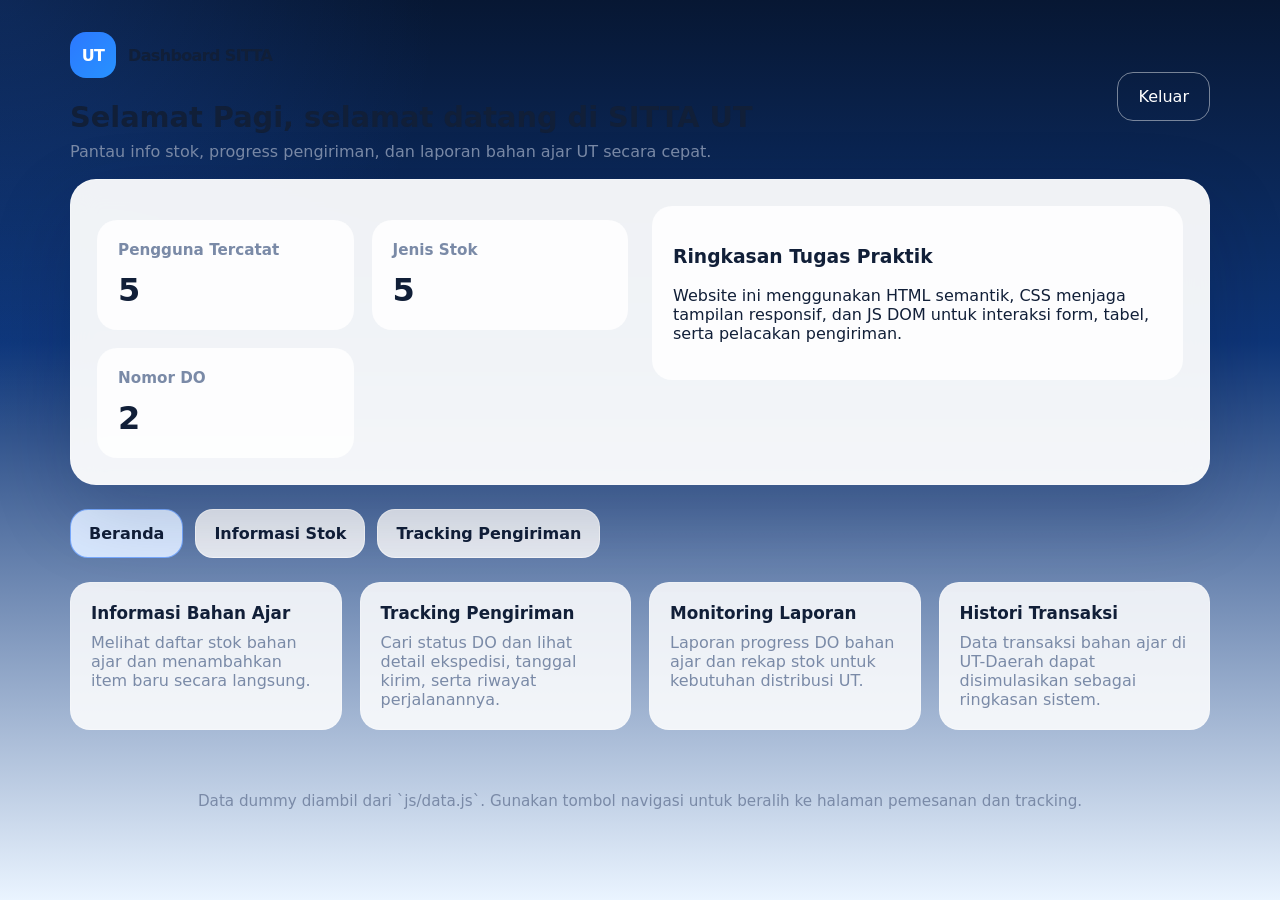
==== dashboard.html @ 5e6911fc "Initial commit: SITTA UT website with login, dashboard, tracking, and stock management" ====
<!doctype html>
<html lang="id">
  <head>
    <meta charset="UTF-8" />
    <meta name="viewport" content="width=device-width, initial-scale=1.0" />
    <title>Dashboard SITTA UT</title>
    <link rel="stylesheet" href="css/styles.css" />
  </head>
  <body data-page="dashboard">
    <div class="container">
      <header class="header-row">
        <div>
          <div class="site-brand">
            <span class="brand-mark">UT</span>
            <span>Dashboard SITTA</span>
          </div>
          <h1 class="page-title" id="greeting">Selamat datang</h1>
          <p class="subtitle">
            Pantau info stok, progress pengiriman, dan laporan bahan ajar UT
            secara cepat.
          </p>
        </div>
        <div
          class="btn-group"
          style="display: flex; gap: 12px; flex-wrap: wrap; align-items: center"
        >
          <a href="login.html" class="btn btn-tertiary">Keluar</a>
        </div>
      </header>

      <div class="page-card" style="margin-top: 18px; padding: 26px">
        <div class="grid-2" style="align-items: flex-start; gap: 24px">
          <div>
            <p
              id="profile-summary"
              style="margin: 0 0 14px; font-size: 1rem; color: var(--muted)"
            ></p>
            <div class="card-grid">
              <div class="card" id="dashboard-count-users">
                <strong>Pengguna Tercatat</strong>
                <div class="value">0</div>
              </div>
              <div class="card" id="dashboard-count-stock">
                <strong>Jenis Stok</strong>
                <div class="value">0</div>
              </div>
              <div class="card" id="dashboard-count-deliveries">
                <strong>Nomor DO</strong>
                <div class="value">0</div>
              </div>
            </div>
          </div>
          <div class="info-card">
            <h3>Ringkasan Tugas Praktik</h3>
            <p>
              Website ini menggunakan HTML semantik, CSS menjaga tampilan
              responsif, dan JS DOM untuk interaksi form, tabel, serta pelacakan
              pengiriman.
            </p>
          </div>
        </div>
      </div>

      <section style="margin-top: 24px">
        <div class="main-nav">
          <a href="dashboard.html" class="active">Beranda</a>
          <a href="stok.html">Informasi Stok</a>
          <a href="tracking.html">Tracking Pengiriman</a>
        </div>
        <div class="menu-grid">
          <a href="stok.html" class="menu-card">
            <h3>Informasi Bahan Ajar</h3>
            <p>
              Melihat daftar stok bahan ajar dan menambahkan item baru secara
              langsung.
            </p>
          </a>
          <a href="tracking.html" class="menu-card">
            <h3>Tracking Pengiriman</h3>
            <p>
              Cari status DO dan lihat detail ekspedisi, tanggal kirim, serta
              riwayat perjalanannya.
            </p>
          </a>
          <div class="menu-card">
            <h3>Monitoring Laporan</h3>
            <p>
              Laporan progress DO bahan ajar dan rekap stok untuk kebutuhan
              distribusi UT.
            </p>
          </div>
          <div class="menu-card">
            <h3>Histori Transaksi</h3>
            <p>
              Data transaksi bahan ajar di UT-Daerah dapat disimulasikan sebagai
              ringkasan sistem.
            </p>
          </div>
        </div>
      </section>
    </div>

    <footer>
      Data dummy diambil dari `js/data.js`. Gunakan tombol navigasi untuk
      beralih ke halaman pemesanan dan tracking.
    </footer>

    <script src="js/data.js"></script>
    <script src="js/app.js"></script>
  </body>
</html>
---- css/styles.css ----
:root {
  --bg: #071733;
  --bg-soft: #0d3671;
  --surface: rgba(255, 255, 255, 0.94);
  --surface-strong: rgba(255, 255, 255, 0.86);
  --surface-alt: rgba(12, 56, 112, 0.14);
  --primary: #2c78ff;
  --primary-soft: #d9e9ff;
  --secondary: #32d5c7;
  --accent: #ff8a42;
  --text: #111f38;
  --text-soft: #5f738e;
  --muted: #7a8aa7;
  --danger: #e54448;
  --success: #2f8f64;
  --border: rgba(255, 255, 255, 0.24);
  --shadow: 0 30px 80px rgba(2, 17, 57, 0.18);
}

* {
  box-sizing: border-box;
}

html {
  font-family:
    "Inter",
    system-ui,
    -apple-system,
    BlinkMacSystemFont,
    "Segoe UI",
    sans-serif;
  background:
    radial-gradient(
      circle at top left,
      rgba(44, 120, 255, 0.18),
      transparent 28%
    ),
    linear-gradient(180deg, #071733 0%, #0e3577 38%, #eaf4ff 100%);
  color: var(--text);
}

body {
  margin: 0;
  min-height: 100vh;
  -webkit-font-smoothing: antialiased;
  background-attachment: fixed;
}

a {
  color: inherit;
  text-decoration: none;
}

button,
input,
select,
textarea {
  font: inherit;
}

.container {
  width: min(1140px, calc(100% - 30px));
  margin: 0 auto;
  padding: 32px 0 42px;
}

.auth-layout {
  min-height: calc(100vh - 48px);
  display: grid;
  place-items: center;
  padding: 40px 0;
}

.auth-card {
  width: min(520px, 100%);
  display: grid;
  gap: 22px;
}

.auth-info {
  background: var(--surface-strong);
  border: 1px solid rgba(14, 90, 168, 0.12);
}

.auth-info strong {
  display: block;
  margin-bottom: 10px;
  color: var(--text);
}

.auth-info p {
  margin: 0;
  color: var(--muted);
  line-height: 1.6;
}

.auth-links {
  display: flex;
  justify-content: space-between;
  gap: 14px;
  margin-top: 18px;
}

.auth-links a {
  color: var(--primary);
  font-weight: 600;
}

.page-card,
.panel {
  background: var(--surface);
  border: 1px solid var(--border);
  border-radius: 26px;
  box-shadow: var(--shadow);
  backdrop-filter: blur(14px);
}

.hero,
.panel {
  padding: 32px;
}

.site-brand {
  display: inline-flex;
  align-items: center;
  gap: 12px;
  margin-bottom: 24px;
}

.site-brand span {
  display: block;
  font-weight: 700;
  letter-spacing: -0.04em;
}

.site-brand .brand-mark {
  width: 46px;
  height: 46px;
  display: grid;
  place-items: center;
  border-radius: 16px;
  background: linear-gradient(135deg, var(--primary), #2792ff);
  color: white;
  font-weight: 700;
}

.header-row {
  display: flex;
  justify-content: space-between;
  align-items: center;
  gap: 16px;
  flex-wrap: wrap;
}

.page-title {
  margin: 0;
  font-size: clamp(1.8rem, 2vw, 2.4rem);
  line-height: 1.05;
}

.subtitle {
  margin: 10px 0 0;
  color: var(--muted);
  max-width: 680px;
}

.card-grid {
  display: grid;
  gap: 18px;
  grid-template-columns: repeat(auto-fit, minmax(220px, 1fr));
}

.menu-grid {
  display: grid;
  gap: 18px;
  grid-template-columns: repeat(auto-fit, minmax(180px, 1fr));
}

.card,
.menu-card,
.status-card,
.info-card {
  background: var(--surface-strong);
  border-radius: 20px;
  padding: 20px;
  border: 1px solid transparent;
}

.card strong,
.status-card strong {
  display: block;
  margin-bottom: 12px;
  font-size: 0.95rem;
  color: var(--muted);
}

.card .value,
.status-card .value,
.info-card .value {
  font-size: 2rem;
  font-weight: 700;
  color: var(--text);
}

.menu-card {
  border: 1px solid var(--border);
  transition:
    transform 0.2s ease,
    border-color 0.2s ease;
}

.menu-card:hover {
  transform: translateY(-2px);
  border-color: rgba(14, 90, 168, 0.18);
}

.menu-card h3 {
  margin: 0 0 10px;
  font-size: 1.05rem;
}

.menu-card p {
  margin: 0;
  color: var(--muted);
}

.btn,
.btn-link {
  display: inline-flex;
  align-items: center;
  justify-content: center;
  gap: 10px;
  border: none;
  border-radius: 16px;
  padding: 14px 20px;
  cursor: pointer;
  transition:
    transform 0.2s ease,
    box-shadow 0.2s ease,
    background-color 0.2s ease;
}

.btn:hover,
.btn-link:hover {
  transform: translateY(-1px);
  box-shadow: 0 18px 32px rgba(44, 120, 255, 0.18);
}

.btn-primary {
  background: linear-gradient(135deg, var(--primary), #4a9bff);
  color: white;
  box-shadow: 0 14px 28px rgba(44, 120, 255, 0.24);
}

.btn-secondary {
  background: rgba(255, 255, 255, 0.86);
  color: var(--text);
  border: 1px solid rgba(255, 255, 255, 0.75);
}

.btn-tertiary {
  background: transparent;
  color: white;
  border: 1px solid rgba(255, 255, 255, 0.45);
}

.btn-danger {
  background: var(--danger);
  color: white;
}

.main-nav {
  display: flex;
  flex-wrap: wrap;
  gap: 12px;
  margin-bottom: 24px;
}

.main-nav a {
  padding: 14px 18px;
  background: rgba(255, 255, 255, 0.85);
  border: 1px solid rgba(255, 255, 255, 0.7);
  border-radius: 18px;
  color: var(--text);
  font-weight: 600;
}

.main-nav a.active,
.main-nav a:hover {
  background: var(--primary-soft);
  border-color: rgba(44, 120, 255, 0.55);
}

.form-grid {
  display: grid;
  gap: 18px;
}

.input-group {
  display: grid;
  gap: 8px;
}

label {
  font-weight: 600;
}

input,
select,
textarea {
  width: 100%;
  border: 1px solid var(--border);
  border-radius: 14px;
  padding: 14px 16px;
  background: white;
  color: var(--text);
}

input:focus,
select:focus,
textarea:focus {
  outline: none;
  border-color: var(--primary);
  box-shadow: 0 0 0 3px rgba(14, 90, 168, 0.12);
}

.grid-2 {
  display: grid;
  gap: 16px;
  grid-template-columns: 1fr 1fr;
}

.list-box {
  display: grid;
  gap: 12px;
}

.list-item {
  background: var(--surface-strong);
  border-radius: 16px;
  padding: 18px;
  border: 1px solid var(--border);
}

.list-item span {
  display: block;
  color: var(--muted);
}

.table-wrapper {
  overflow-x: auto;
}

table {
  width: 100%;
  border-collapse: separate;
  border-spacing: 0 10px;
  min-width: 720px;
}

thead {
  background: transparent;
}

th,
td {
  text-align: left;
  padding: 16px 18px;
  border-bottom: none;
}

th {
  font-weight: 700;
  color: var(--text-soft);
}

tbody tr {
  background: rgba(255, 255, 255, 0.95);
  border: 1px solid rgba(255, 255, 255, 0.7);
  border-radius: 18px;
}

tbody tr:hover {
  background: rgba(255, 255, 255, 1);
}

tbody tr td:first-child {
  border-top-left-radius: 18px;
  border-bottom-left-radius: 18px;
}

tbody tr td:last-child {
  border-top-right-radius: 18px;
  border-bottom-right-radius: 18px;
}

.cover-thumb {
  width: 56px;
  height: 56px;
  border-radius: 14px;
  object-fit: cover;
}

.status-pill {
  display: inline-flex;
  align-items: center;
  gap: 8px;
  padding: 8px 12px;
  border-radius: 999px;
  font-size: 0.9rem;
  font-weight: 700;
}

.status-pill.waiting {
  background: #fff4d6;
  color: #9f6c00;
}

.status-pill.in-progress {
  background: #d9f0ff;
  color: #0e5aa8;
}

.status-pill.complete {
  background: #e9f9ef;
  color: #1c7550;
}

.progress-bar {
  width: 100%;
  height: 14px;
  border-radius: 999px;
  background: var(--border);
  overflow: hidden;
}

.progress-fill {
  height: 100%;
  border-radius: 999px;
  background: linear-gradient(90deg, #0e5aa8, #3f86ff);
}

.alert {
  background: #fff2f2;
  border: 1px solid #f3c2c2;
  color: #7a2f2f;
  border-radius: 16px;
  padding: 14px 18px;
}

footer {
  color: var(--muted);
  font-size: 0.95rem;
  text-align: center;
  margin-top: 20px;
}

.hero-illustration {
  width: 100%;
  max-width: 420px;
  border-radius: 24px;
  object-fit: cover;
  display: block;
}

.modal-backdrop {
  position: fixed;
  inset: 0;
  background: rgba(18, 34, 56, 0.42);
  display: none;
  align-items: center;
  justify-content: center;
  padding: 20px;
  z-index: 50;
}

.modal-backdrop.open {
  display: flex;
}

.modal {
  width: min(560px, 100%);
  background: white;
  border-radius: 24px;
  padding: 28px;
  position: relative;
}

.modal h3 {
  margin-top: 0;
}

.modal-close {
  position: absolute;
  top: 18px;
  right: 18px;
  border: none;
  background: transparent;
  font-size: 1.2rem;
  cursor: pointer;
}

@media (max-width: 860px) {
  .grid-2 {
    grid-template-columns: 1fr;
  }

  .header-row,
  .main-nav {
    flex-direction: column;
    align-items: stretch;
  }
}

@media (max-width: 620px) {
  .hero,
  .panel {
    padding: 20px;
  }

  .container {
    padding: 16px 0 32px;
  }

  .btn,
  .btn-link {
    width: 100%;
  }

  .page-title {
    font-size: 1.9rem;
  }
}
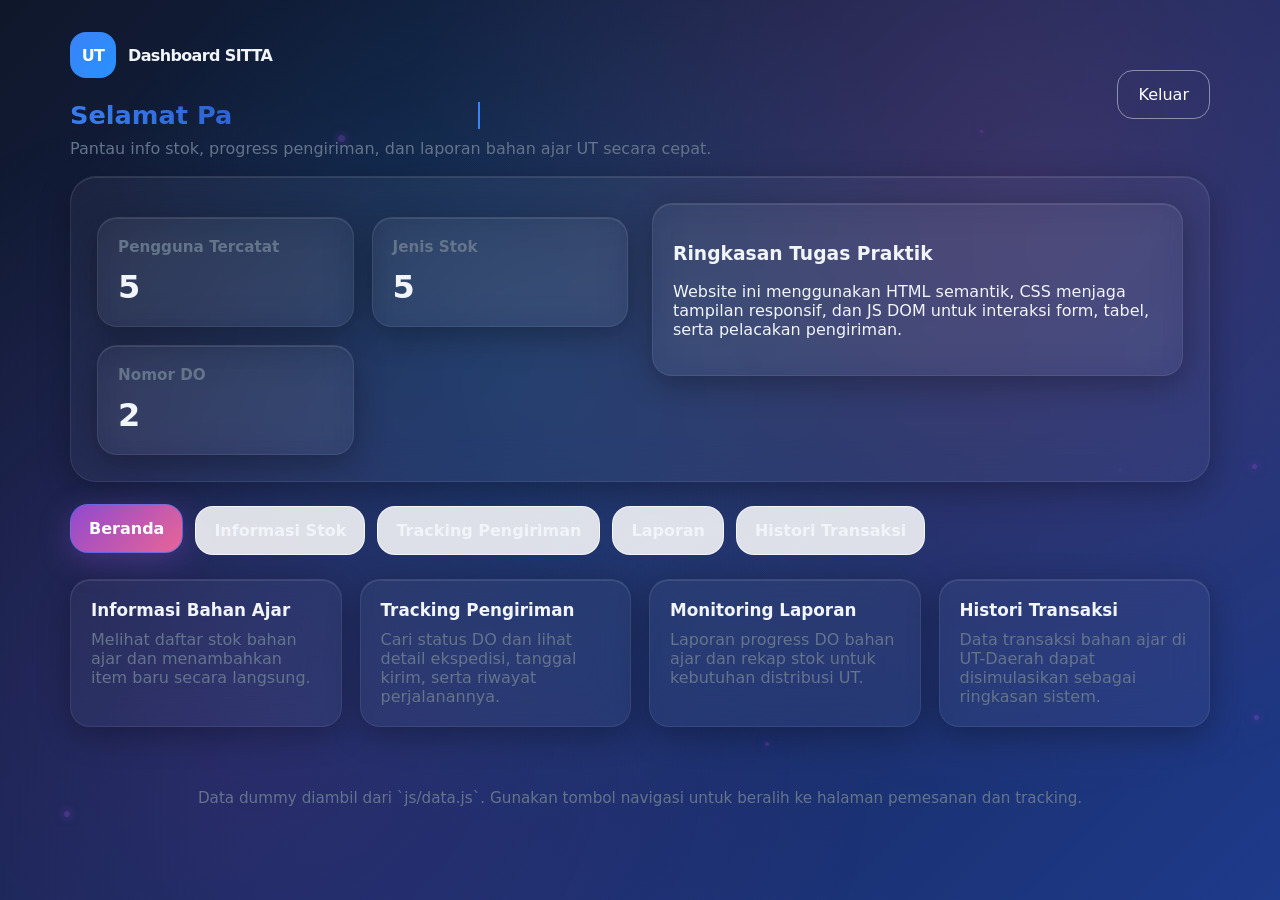
==== commit b1f282ae: "update" ====
--- a/dashboard.html
+++ b/dashboard.html
@@ -1,55 +1,83 @@
 <!doctype html>
 <html lang="id">
   <head>
+    <!-- Metadata halaman dashboard -->
     <meta charset="UTF-8" />
     <meta name="viewport" content="width=device-width, initial-scale=1.0" />
     <title>Dashboard SITTA UT</title>
+    <!-- Link ke stylesheet utama -->
     <link rel="stylesheet" href="css/styles.css" />
   </head>
   <body data-page="dashboard">
+    <!-- Floating Particles Background -->
+    <div class="particles">
+      <div class="particle"></div>
+      <div class="particle"></div>
+      <div class="particle"></div>
+      <div class="particle"></div>
+      <div class="particle"></div>
+      <div class="particle"></div>
+      <div class="particle"></div>
+      <div class="particle"></div>
+    </div>
+    <!-- Kontainer utama halaman -->
     <div class="container">
+      <!-- Header dengan branding dan tombol logout -->
       <header class="header-row">
         <div>
+          <!-- Branding situs -->
           <div class="site-brand">
             <span class="brand-mark">UT</span>
             <span>Dashboard SITTA</span>
           </div>
-          <h1 class="page-title" id="greeting">Selamat datang</h1>
+          <!-- Judul halaman dengan greeting dinamis -->
+          <h1 class="page-title typing" id="greeting">Selamat datang</h1>
+          <!-- Subjudul deskripsi halaman -->
           <p class="subtitle">
             Pantau info stok, progress pengiriman, dan laporan bahan ajar UT
             secara cepat.
           </p>
         </div>
+        <!-- Grup tombol aksi -->
         <div
           class="btn-group"
           style="display: flex; gap: 12px; flex-wrap: wrap; align-items: center"
         >
+          <!-- Tombol logout -->
           <a href="login.html" class="btn btn-tertiary">Keluar</a>
         </div>
       </header>
 
+      <!-- Kartu halaman utama dengan statistik -->
       <div class="page-card" style="margin-top: 18px; padding: 26px">
+        <!-- Grid 2 kolom untuk statistik dan info -->
         <div class="grid-2" style="align-items: flex-start; gap: 24px">
           <div>
+            <!-- Ringkasan profil pengguna -->
             <p
               id="profile-summary"
               style="margin: 0 0 14px; font-size: 1rem; color: var(--muted)"
             ></p>
+            <!-- Grid kartu statistik -->
             <div class="card-grid">
+              <!-- Kartu jumlah pengguna -->
               <div class="card" id="dashboard-count-users">
                 <strong>Pengguna Tercatat</strong>
                 <div class="value">0</div>
               </div>
+              <!-- Kartu jenis stok -->
               <div class="card" id="dashboard-count-stock">
                 <strong>Jenis Stok</strong>
                 <div class="value">0</div>
               </div>
+              <!-- Kartu nomor DO -->
               <div class="card" id="dashboard-count-deliveries">
                 <strong>Nomor DO</strong>
                 <div class="value">0</div>
               </div>
             </div>
           </div>
+          <!-- Kartu informasi tugas praktik -->
           <div class="info-card">
             <h3>Ringkasan Tugas Praktik</h3>
             <p>
@@ -61,50 +89,61 @@
         </div>
       </div>
 
+      <!-- Section navigasi dan menu -->
       <section style="margin-top: 24px">
+        <!-- Navigasi utama -->
         <div class="main-nav">
           <a href="dashboard.html" class="active">Beranda</a>
           <a href="stok.html">Informasi Stok</a>
           <a href="tracking.html">Tracking Pengiriman</a>
+          <a href="laporan.html">Laporan</a>
+          <a href="histori.html">Histori Transaksi</a>
         </div>
-        <div class="menu-grid">
-          <a href="stok.html" class="menu-card">
+        <!-- Grid menu kartu -->
+        <div class="menu-grid parallax">
+          <!-- Kartu menu informasi stok -->
+          <a href="stok.html" class="menu-card parallax-element">
             <h3>Informasi Bahan Ajar</h3>
             <p>
               Melihat daftar stok bahan ajar dan menambahkan item baru secara
               langsung.
             </p>
           </a>
-          <a href="tracking.html" class="menu-card">
+          <!-- Kartu menu tracking -->
+          <a href="tracking.html" class="menu-card parallax-element">
             <h3>Tracking Pengiriman</h3>
             <p>
               Cari status DO dan lihat detail ekspedisi, tanggal kirim, serta
               riwayat perjalanannya.
             </p>
           </a>
-          <div class="menu-card">
+          <!-- Kartu menu monitoring (placeholder) -->
+          <a href="laporan.html" class="menu-card parallax-element">
             <h3>Monitoring Laporan</h3>
             <p>
               Laporan progress DO bahan ajar dan rekap stok untuk kebutuhan
               distribusi UT.
             </p>
-          </div>
-          <div class="menu-card">
+          </a>
+          <!-- Kartu menu histori (placeholder) -->
+          <a href="histori.html" class="menu-card parallax-element">
             <h3>Histori Transaksi</h3>
             <p>
               Data transaksi bahan ajar di UT-Daerah dapat disimulasikan sebagai
               ringkasan sistem.
             </p>
-          </div>
+          </a>
         </div>
       </section>
     </div>
 
+    <!-- Footer dengan informasi data -->
     <footer>
       Data dummy diambil dari `js/data.js`. Gunakan tombol navigasi untuk
       beralih ke halaman pemesanan dan tracking.
     </footer>
 
+    <!-- Script data dan aplikasi -->
     <script src="js/data.js"></script>
     <script src="js/app.js"></script>
   </body>
--- a/css/styles.css
+++ b/css/styles.css
@@ -1,22 +1,39 @@
+/* 
+ * SITTA UT - Stylesheet Utama
+ * File: styles.css
+ * Deskripsi: Styling responsif untuk aplikasi dashboard SITTA UT
+ * Menggunakan CSS custom properties untuk konsistensi warna dan tema
+ */
+
+/* Variabel CSS untuk tema dan warna - MODERN DARK THEME */
 :root {
-  --bg: #071733;
-  --bg-soft: #0d3671;
-  --surface: rgba(255, 255, 255, 0.94);
-  --surface-strong: rgba(255, 255, 255, 0.86);
-  --surface-alt: rgba(12, 56, 112, 0.14);
-  --primary: #2c78ff;
-  --primary-soft: #d9e9ff;
-  --secondary: #32d5c7;
-  --accent: #ff8a42;
-  --text: #111f38;
-  --text-soft: #5f738e;
-  --muted: #7a8aa7;
-  --danger: #e54448;
-  --success: #2f8f64;
-  --border: rgba(255, 255, 255, 0.24);
-  --shadow: 0 30px 80px rgba(2, 17, 57, 0.18);
-}
-
+  --bg: #0b0f19; /* hitam kebiruan */
+  --bg-soft: #141a2a;
+  --bg-gradient: linear-gradient(135deg, #0f172a 0%, #1e3a8a 100%);
+
+  --surface: rgba(255, 255, 255, 0.04);
+  --surface-strong: rgba(255, 255, 255, 0.07);
+  --surface-alt: rgba(30, 58, 138, 0.15);
+
+  --primary: #3b82f6; /* biru kuat */
+  --primary-soft: rgba(59, 130, 246, 0.2);
+
+  --secondary: #1e40af; /* biru lebih gelap */
+  --accent: #22d3ee; /* cyan biar modern */
+
+  --text: #f1f5f9;
+  --text-soft: #94a3b8;
+  --muted: #64748b;
+
+  --danger: #ef4444;
+  --success: #22c55e;
+
+  --border: rgba(255, 255, 255, 0.08);
+
+  --shadow: 0 20px 60px rgba(0, 0, 0, 0.5);
+  --glow: 0 0 20px rgba(59, 130, 246, 0.4);
+}
+/* Reset dan aturan umum */
 * {
   box-sizing: border-box;
 }
@@ -30,13 +47,24 @@
     "Segoe UI",
     sans-serif;
   background:
+    var(--bg-gradient),
     radial-gradient(
-      circle at top left,
-      rgba(44, 120, 255, 0.18),
-      transparent 28%
+      circle at 20% 80%,
+      rgba(157, 78, 221, 0.15) 0%,
+      transparent 50%
     ),
-    linear-gradient(180deg, #071733 0%, #0e3577 38%, #eaf4ff 100%);
+    radial-gradient(
+      circle at 80% 20%,
+      rgba(255, 107, 157, 0.15) 0%,
+      transparent 50%
+    ),
+    radial-gradient(
+      circle at 40% 40%,
+      rgba(0, 212, 255, 0.1) 0%,
+      transparent 50%
+    );
   color: var(--text);
+  min-height: 100vh;
 }
 
 body {
@@ -58,12 +86,14 @@
   font: inherit;
 }
 
+/* Layout utama */
 .container {
   width: min(1140px, calc(100% - 30px));
   margin: 0 auto;
   padding: 32px 0 42px;
 }
 
+/* Layout autentikasi */
 .auth-layout {
   min-height: calc(100vh - 48px);
   display: grid;
@@ -106,6 +136,7 @@
   font-weight: 600;
 }
 
+/* Komponen kartu dan panel */
 .page-card,
 .panel {
   background: var(--surface);
@@ -120,6 +151,7 @@
   padding: 32px;
 }
 
+/* Branding situs */
 .site-brand {
   display: inline-flex;
   align-items: center;
@@ -144,6 +176,7 @@
   font-weight: 700;
 }
 
+/* Header halaman */
 .header-row {
   display: flex;
   justify-content: space-between;
@@ -154,7 +187,7 @@
 
 .page-title {
   margin: 0;
-  font-size: clamp(1.8rem, 2vw, 2.4rem);
+  font-size: clamp(1.5rem, 2vw, 2.4rem);
   line-height: 1.05;
 }
 
@@ -164,6 +197,7 @@
   max-width: 680px;
 }
 
+/* Grid kartu dan menu */
 .card-grid {
   display: grid;
   gap: 18px;
@@ -176,6 +210,7 @@
   grid-template-columns: repeat(auto-fit, minmax(180px, 1fr));
 }
 
+/* Styling kartu */
 .card,
 .menu-card,
 .status-card,
@@ -224,6 +259,7 @@
   color: var(--muted);
 }
 
+/* Tombol */
 .btn,
 .btn-link {
   display: inline-flex;
@@ -269,6 +305,7 @@
   color: white;
 }
 
+/* Navigasi utama */
 .main-nav {
   display: flex;
   flex-wrap: wrap;
@@ -291,6 +328,7 @@
   border-color: rgba(44, 120, 255, 0.55);
 }
 
+/* Form styling */
 .form-grid {
   display: grid;
   gap: 18px;
@@ -324,12 +362,14 @@
   box-shadow: 0 0 0 3px rgba(14, 90, 168, 0.12);
 }
 
+/* Grid utility */
 .grid-2 {
   display: grid;
   gap: 16px;
   grid-template-columns: 1fr 1fr;
 }
 
+/* List styling */
 .list-box {
   display: grid;
   gap: 12px;
@@ -347,6 +387,7 @@
   color: var(--muted);
 }
 
+/* Tabel styling */
 .table-wrapper {
   overflow-x: auto;
 }
@@ -401,6 +442,7 @@
   object-fit: cover;
 }
 
+/* Status dan progress */
 .status-pill {
   display: inline-flex;
   align-items: center;
@@ -440,6 +482,7 @@
   background: linear-gradient(90deg, #0e5aa8, #3f86ff);
 }
 
+/* Alert styling */
 .alert {
   background: #fff2f2;
   border: 1px solid #f3c2c2;
@@ -448,6 +491,7 @@
   padding: 14px 18px;
 }
 
+/* Footer */
 footer {
   color: var(--muted);
   font-size: 0.95rem;
@@ -455,6 +499,7 @@
   margin-top: 20px;
 }
 
+/* Ilustrasi hero */
 .hero-illustration {
   width: 100%;
   max-width: 420px;
@@ -463,6 +508,7 @@
   display: block;
 }
 
+/* Modal styling */
 .modal-backdrop {
   position: fixed;
   inset: 0;
@@ -500,6 +546,38 @@
   cursor: pointer;
 }
 
+/* Media queries untuk responsivitas - ENHANCED */
+@media (max-width: 1200px) {
+  .container {
+    width: min(95%, calc(100% - 20px));
+    padding: 24px 0 32px;
+  }
+
+  .menu-grid {
+    grid-template-columns: repeat(auto-fit, minmax(280px, 1fr));
+    gap: 20px;
+  }
+}
+
+@media (max-width: 1024px) {
+  .container {
+    width: min(95%, calc(100% - 20px));
+  }
+
+  .hero,
+  .panel {
+    padding: 28px;
+  }
+
+  .page-title {
+    font-size: 2.2rem;
+  }
+
+  .menu-grid {
+    grid-template-columns: repeat(auto-fit, minmax(250px, 1fr));
+  }
+}
+
 @media (max-width: 860px) {
   .grid-2 {
     grid-template-columns: 1fr;
@@ -509,25 +587,1003 @@
   .main-nav {
     flex-direction: column;
     align-items: stretch;
+    gap: 16px;
+  }
+
+  .main-nav {
+    margin-bottom: 32px;
+  }
+
+  .main-nav a {
+    padding: 12px 16px;
+    text-align: center;
+    font-size: 0.9rem;
+  }
+
+  .menu-grid {
+    grid-template-columns: 1fr;
+    gap: 16px;
+  }
+
+  .hero,
+  .panel {
+    padding: 24px;
+  }
+
+  .page-title {
+    font-size: 2rem;
+  }
+
+  .site-brand {
+    justify-content: center;
+    margin-bottom: 16px;
+  }
+}
+
+@media (max-width: 768px) {
+  .container {
+    padding: 20px 0 28px;
+  }
+
+  .hero,
+  .panel {
+    padding: 20px;
+  }
+
+  .page-card {
+    margin-top: 16px;
+  }
+
+  .btn {
+    padding: 12px 18px;
+    font-size: 0.9rem;
+  }
+
+  .table-wrapper {
+    overflow-x: auto;
+    -webkit-overflow-scrolling: touch;
+  }
+
+  table {
+    min-width: 600px;
+  }
+
+  .particles {
+    display: none; /* Disable particles on mobile for performance */
   }
 }
 
 @media (max-width: 620px) {
   .hero,
   .panel {
-    padding: 20px;
+    padding: 16px;
   }
 
   .container {
-    padding: 16px 0 32px;
+    padding: 16px 0 24px;
   }
 
   .btn,
   .btn-link {
     width: 100%;
+    padding: 14px 16px;
+    font-size: 0.95rem;
   }
 
   .page-title {
-    font-size: 1.9rem;
-  }
-}
+    font-size: 1.8rem;
+    line-height: 1.2;
+  }
+
+  .subtitle {
+    font-size: 0.95rem;
+  }
+
+  .site-brand {
+    gap: 8px;
+  }
+
+  .site-brand .brand-mark {
+    width: 36px;
+    height: 36px;
+    font-size: 1.2rem;
+  }
+
+  .site-brand span:last-child {
+    font-size: 1.1rem;
+  }
+
+  .card-grid {
+    grid-template-columns: 1fr;
+    gap: 12px;
+  }
+
+  .info-card {
+    order: -1; /* Move info card to top on mobile */
+  }
+
+  .auth-layout {
+    padding: 20px 0;
+  }
+
+  .auth-card {
+    gap: 16px;
+  }
+
+  .modal {
+    width: min(95%, 100%);
+    padding: 20px;
+    margin: 20px;
+  }
+}
+
+@media (max-width: 480px) {
+  .container {
+    padding: 12px 0 20px;
+  }
+
+  .hero,
+  .panel {
+    padding: 12px;
+  }
+
+  .page-title {
+    font-size: 1.6rem;
+  }
+
+  .subtitle {
+    font-size: 0.9rem;
+  }
+
+  .btn {
+    padding: 12px 14px;
+    font-size: 0.9rem;
+  }
+
+  .input-group label {
+    font-size: 0.9rem;
+  }
+
+  .input-group input,
+  .input-group select,
+  .input-group textarea {
+    padding: 12px;
+    font-size: 0.95rem;
+  }
+
+  .site-brand .brand-mark {
+    width: 32px;
+    height: 32px;
+    font-size: 1.1rem;
+  }
+
+  .site-brand span:last-child {
+    font-size: 1rem;
+  }
+}
+
+@media (max-width: 360px) {
+  .container {
+    width: calc(100% - 16px);
+  }
+
+  .page-title {
+    font-size: 1.4rem;
+  }
+
+  .btn {
+    padding: 10px 12px;
+    font-size: 0.85rem;
+  }
+}
+
+/* ===== GOD-LEVEL ANIMATIONS & ADVANCED UI ===== */
+
+/* Advanced Background with Animated Particles */
+html {
+  position: relative;
+  overflow-x: hidden;
+}
+
+html::before {
+  content: "";
+  position: fixed;
+  top: 0;
+  left: 0;
+  width: 100%;
+  height: 100%;
+  background:
+    radial-gradient(
+      circle at 20% 80%,
+      rgba(157, 78, 221, 0.15) 0%,
+      transparent 50%
+    ),
+    radial-gradient(
+      circle at 80% 20%,
+      rgba(255, 107, 157, 0.15) 0%,
+      transparent 50%
+    ),
+    radial-gradient(
+      circle at 40% 40%,
+      rgba(0, 212, 255, 0.1) 0%,
+      transparent 50%
+    );
+  animation: backgroundFloat 20s ease-in-out infinite;
+  pointer-events: none;
+  z-index: -1;
+}
+
+@keyframes backgroundFloat {
+  0%,
+  100% {
+    transform: translateY(0px) rotate(0deg);
+  }
+  33% {
+    transform: translateY(-10px) rotate(1deg);
+  }
+  66% {
+    transform: translateY(10px) rotate(-1deg);
+  }
+}
+
+/* Floating Particles */
+.particles {
+  position: fixed;
+  top: 0;
+  left: 0;
+  width: 100%;
+  height: 100%;
+  pointer-events: none;
+  z-index: -1;
+}
+
+.particle {
+  position: absolute;
+  background: rgba(157, 78, 221, 0.3);
+  border-radius: 50%;
+  animation: particleFloat 15s linear infinite;
+  box-shadow: 0 0 10px rgba(157, 78, 221, 0.5);
+}
+
+.particle:nth-child(1) {
+  width: 4px;
+  height: 4px;
+  left: 10%;
+  animation-delay: 0s;
+}
+.particle:nth-child(2) {
+  width: 6px;
+  height: 6px;
+  left: 20%;
+  animation-delay: 2s;
+}
+.particle:nth-child(3) {
+  width: 3px;
+  height: 3px;
+  left: 30%;
+  animation-delay: 4s;
+}
+.particle:nth-child(4) {
+  width: 5px;
+  height: 5px;
+  left: 40%;
+  animation-delay: 6s;
+}
+.particle:nth-child(5) {
+  width: 4px;
+  height: 4px;
+  left: 50%;
+  animation-delay: 8s;
+}
+.particle:nth-child(6) {
+  width: 7px;
+  height: 7px;
+  left: 60%;
+  animation-delay: 10s;
+}
+.particle:nth-child(7) {
+  width: 3px;
+  height: 3px;
+  left: 70%;
+  animation-delay: 12s;
+}
+.particle:nth-child(8) {
+  width: 5px;
+  height: 5px;
+  left: 80%;
+  animation-delay: 14s;
+}
+
+@keyframes particleFloat {
+  0% {
+    transform: translateY(100vh) rotate(0deg);
+    opacity: 0;
+  }
+  10% {
+    opacity: 1;
+  }
+  90% {
+    opacity: 1;
+  }
+  100% {
+    transform: translateY(-100px) rotate(360deg);
+    opacity: 0;
+  }
+}
+
+/* Enhanced Glassmorphism Effects */
+.card,
+.menu-card,
+.info-card,
+.page-card {
+  backdrop-filter: blur(20px);
+  -webkit-backdrop-filter: blur(20px);
+  background: var(--surface);
+  border: 1px solid var(--border);
+  box-shadow:
+    0 8px 32px rgba(0, 0, 0, 0.3),
+    inset 0 1px 0 rgba(255, 255, 255, 0.1);
+  position: relative;
+  overflow: hidden;
+}
+
+.card::before,
+.menu-card::before,
+.info-card::before,
+.page-card::before {
+  content: "";
+  position: absolute;
+  top: 0;
+  left: -100%;
+  width: 100%;
+  height: 100%;
+  background: linear-gradient(
+    90deg,
+    transparent,
+    rgba(255, 255, 255, 0.1),
+    transparent
+  );
+  transition: left 0.5s ease;
+}
+
+.card:hover::before,
+.menu-card:hover::before,
+.info-card:hover::before,
+.page-card:hover::before {
+  left: 100%;
+}
+
+/* Advanced Button Animations */
+.btn {
+  position: relative;
+  overflow: hidden;
+  transform-style: preserve-3d;
+}
+
+.btn::before {
+  content: "";
+  position: absolute;
+  top: 50%;
+  left: 50%;
+  width: 0;
+  height: 0;
+  background: rgba(255, 255, 255, 0.3);
+  border-radius: 50%;
+  transform: translate(-50%, -50%);
+  transition:
+    width 0.6s ease,
+    height 0.6s ease;
+}
+
+.btn:hover::before {
+  width: 300px;
+  height: 300px;
+}
+
+.btn-primary {
+  background: linear-gradient(135deg, var(--primary), var(--secondary));
+  box-shadow:
+    0 4px 15px rgba(157, 78, 221, 0.4),
+    0 0 0 1px rgba(255, 255, 255, 0.1);
+}
+
+.btn-primary:hover {
+  background: linear-gradient(135deg, var(--secondary), var(--primary));
+  box-shadow:
+    0 8px 25px rgba(157, 78, 221, 0.6),
+    0 0 0 1px rgba(255, 255, 255, 0.2);
+  transform: translateY(-2px) scale(1.02);
+}
+
+/* Enhanced Navigation with Morphing Effects */
+.main-nav a {
+  position: relative;
+  overflow: hidden;
+  transition: all 0.4s cubic-bezier(0.175, 0.885, 0.32, 1.275);
+}
+
+.main-nav a::before {
+  content: "";
+  position: absolute;
+  top: 0;
+  left: -100%;
+  width: 100%;
+  height: 100%;
+  background: linear-gradient(
+    90deg,
+    transparent,
+    rgba(255, 255, 255, 0.3),
+    transparent
+  );
+  transition: left 0.5s ease;
+}
+
+.main-nav a:hover::before {
+  left: 100%;
+}
+
+.main-nav a.active {
+  background: linear-gradient(
+    135deg,
+    rgba(157, 78, 221, 0.9),
+    rgba(255, 107, 157, 0.9)
+  );
+  color: white;
+  box-shadow: 0 8px 32px rgba(157, 78, 221, 0.3);
+  transform: translateY(-2px);
+}
+
+/* Page Entrance Animations */
+.container {
+  animation: pageSlideIn 0.8s cubic-bezier(0.25, 0.46, 0.45, 0.94);
+}
+
+@keyframes pageSlideIn {
+  0% {
+    opacity: 0;
+    transform: translateY(30px);
+  }
+  100% {
+    opacity: 1;
+    transform: translateY(0);
+  }
+}
+
+/* Staggered Animation for Cards */
+.menu-grid > * {
+  animation: cardFadeInUp 0.6s ease-out both;
+}
+
+.menu-grid > *:nth-child(1) {
+  animation-delay: 0.1s;
+}
+.menu-grid > *:nth-child(2) {
+  animation-delay: 0.2s;
+}
+.menu-grid > *:nth-child(3) {
+  animation-delay: 0.3s;
+}
+.menu-grid > *:nth-child(4) {
+  animation-delay: 0.4s;
+}
+
+@keyframes cardFadeInUp {
+  0% {
+    opacity: 0;
+    transform: translateY(50px);
+  }
+  100% {
+    opacity: 1;
+    transform: translateY(0);
+  }
+}
+
+/* Enhanced Table Animations */
+tbody tr {
+  animation: rowSlideIn 0.5s ease-out both;
+}
+
+tbody tr:nth-child(1) {
+  animation-delay: 0.1s;
+}
+tbody tr:nth-child(2) {
+  animation-delay: 0.15s;
+}
+tbody tr:nth-child(3) {
+  animation-delay: 0.2s;
+}
+tbody tr:nth-child(4) {
+  animation-delay: 0.25s;
+}
+tbody tr:nth-child(5) {
+  animation-delay: 0.3s;
+}
+
+@keyframes rowSlideIn {
+  0% {
+    opacity: 0;
+    transform: translateX(-30px);
+  }
+  100% {
+    opacity: 1;
+    transform: translateX(0);
+  }
+}
+
+/* Loading Animation */
+.loading {
+  display: inline-block;
+  width: 20px;
+  height: 20px;
+  border: 3px solid rgba(255, 255, 255, 0.3);
+  border-radius: 50%;
+  border-top-color: white;
+  animation: spin 1s ease-in-out infinite;
+}
+
+@keyframes spin {
+  to {
+    transform: rotate(360deg);
+  }
+}
+
+/* Pulse Animation for Active Elements */
+@keyframes pulse {
+  0% {
+    transform: scale(1);
+  }
+  50% {
+    transform: scale(1.05);
+  }
+  100% {
+    transform: scale(1);
+  }
+}
+
+.btn-primary.active {
+  animation: pulse 2s infinite;
+}
+
+/* Text Gradient Animation */
+.page-title {
+  background: linear-gradient(
+    45deg,
+    var(--primary),
+    var(--secondary),
+    var(--accent)
+  );
+  background-size: 200% 200%;
+  -webkit-background-clip: text;
+  -webkit-text-fill-color: transparent;
+  background-clip: text;
+  animation: gradientShift 3s ease infinite;
+}
+
+@keyframes gradientShift {
+  0% {
+    background-position: 0% 50%;
+  }
+  50% {
+    background-position: 100% 50%;
+  }
+  100% {
+    background-position: 0% 50%;
+  }
+}
+
+/* Advanced Hover Effects for Menu Cards */
+.menu-card {
+  transition: all 0.4s cubic-bezier(0.175, 0.885, 0.32, 1.275);
+  transform-style: preserve-3d;
+}
+
+.menu-card:hover {
+  transform: translateY(-8px) rotateX(5deg);
+  box-shadow:
+    0 20px 40px rgba(0, 0, 0, 0.2),
+    0 0 0 1px rgba(255, 255, 255, 0.3);
+}
+
+.menu-card h3 {
+  transition: color 0.3s ease;
+}
+
+.menu-card:hover h3 {
+  color: var(--primary);
+}
+
+/* Scroll-triggered Animations */
+@keyframes fadeInUp {
+  from {
+    opacity: 0;
+    transform: translateY(30px);
+  }
+  to {
+    opacity: 1;
+    transform: translateY(0);
+  }
+}
+
+.fade-in-up {
+  animation: fadeInUp 0.6s ease-out;
+}
+
+/* Enhanced Modal Animations */
+.modal-backdrop {
+  animation: modalFadeIn 0.3s ease-out;
+}
+
+.modal {
+  animation: modalSlideIn 0.4s cubic-bezier(0.25, 0.46, 0.45, 0.94);
+}
+
+@keyframes modalFadeIn {
+  from {
+    opacity: 0;
+  }
+  to {
+    opacity: 1;
+  }
+}
+
+@keyframes modalSlideIn {
+  from {
+    opacity: 0;
+    transform: scale(0.9) translateY(-20px);
+  }
+  to {
+    opacity: 1;
+    transform: scale(1) translateY(0);
+  }
+}
+
+/* Advanced Form Animations */
+.input-group {
+  position: relative;
+  overflow: hidden;
+}
+
+.input-group::before {
+  content: "";
+  position: absolute;
+  bottom: 0;
+  left: -100%;
+  width: 100%;
+  height: 2px;
+  background: linear-gradient(90deg, var(--primary), var(--secondary));
+  transition: left 0.3s ease;
+}
+
+.input-group:focus-within::before {
+  left: 0;
+}
+
+/* Progress Bar Animation */
+.progress-bar {
+  width: 100%;
+  height: 8px;
+  background: rgba(255, 255, 255, 0.2);
+  border-radius: 4px;
+  overflow: hidden;
+}
+
+.progress-fill {
+  height: 100%;
+  background: linear-gradient(90deg, var(--primary), var(--secondary));
+  border-radius: 4px;
+  transition: width 0.8s cubic-bezier(0.25, 0.46, 0.45, 0.94);
+}
+
+/* Typing Animation for Dynamic Text */
+@keyframes typing {
+  from {
+    width: 0;
+  }
+  to {
+    width: 100%;
+  }
+}
+
+.typing {
+  overflow: hidden;
+  border-right: 2px solid var(--primary);
+  white-space: nowrap;
+  animation:
+    typing 2s steps(40, end),
+    blink-caret 0.75s step-end infinite;
+}
+
+@keyframes blink-caret {
+  from,
+  to {
+    border-color: transparent;
+  }
+  50% {
+    border-color: var(--primary);
+  }
+}
+
+/* 3D Card Flip Effect */
+.flip-card {
+  background-color: transparent;
+  perspective: 1000px;
+}
+
+.flip-card-inner {
+  position: relative;
+  width: 100%;
+  height: 100%;
+  text-align: center;
+  transition: transform 0.8s;
+  transform-style: preserve-3d;
+}
+
+.flip-card:hover .flip-card-inner {
+  transform: rotateY(180deg);
+}
+
+.flip-card-front,
+.flip-card-back {
+  position: absolute;
+  width: 100%;
+  height: 100%;
+  -webkit-backface-visibility: hidden;
+  backface-visibility: hidden;
+}
+
+.flip-card-back {
+  transform: rotateY(180deg);
+}
+
+/* Advanced Shadow Effects */
+.shadow-glow {
+  box-shadow:
+    0 0 20px rgba(44, 120, 255, 0.3),
+    0 0 40px rgba(44, 120, 255, 0.2),
+    0 0 80px rgba(44, 120, 255, 0.1);
+  animation: shadowPulse 2s ease-in-out infinite alternate;
+}
+
+@keyframes shadowPulse {
+  0% {
+    box-shadow: 0 0 20px rgba(157, 78, 221, 0.3);
+  }
+  100% {
+    box-shadow: 0 0 30px rgba(157, 78, 221, 0.5);
+  }
+}
+
+/* Smooth Page Transitions */
+body {
+  transition: opacity 0.3s ease;
+}
+
+body.fade-out {
+  opacity: 0;
+}
+
+/* Enhanced Focus States */
+input:focus,
+select:focus,
+textarea:focus {
+  outline: none;
+  box-shadow:
+    0 0 0 3px rgba(157, 78, 221, 0.3),
+    0 4px 12px rgba(157, 78, 221, 0.2);
+  border-color: var(--primary);
+  transition: all 0.3s ease;
+}
+
+/* Advanced Tooltip */
+.tooltip {
+  position: relative;
+  display: inline-block;
+}
+
+.tooltip .tooltip-text {
+  visibility: hidden;
+  width: 200px;
+  background: rgba(0, 0, 0, 0.9);
+  color: white;
+  text-align: center;
+  border-radius: 6px;
+  padding: 8px;
+  position: absolute;
+  z-index: 1;
+  bottom: 125%;
+  left: 50%;
+  margin-left: -100px;
+  opacity: 0;
+  transition: opacity 0.3s;
+}
+
+.tooltip:hover .tooltip-text {
+  visibility: visible;
+  opacity: 1;
+}
+
+/* Advanced Loading States */
+.btn.loading {
+  pointer-events: none;
+  position: relative;
+  color: transparent;
+}
+
+.btn.loading::after {
+  content: "";
+  position: absolute;
+  width: 16px;
+  height: 16px;
+  top: 50%;
+  left: 50%;
+  margin-left: -8px;
+  margin-top: -8px;
+  border: 2px solid transparent;
+  border-top: 2px solid currentColor;
+  border-radius: 50%;
+  animation: spin 1s linear infinite;
+}
+
+/* Parallax Effect */
+.parallax {
+  transform: translateZ(0);
+  will-change: transform;
+}
+
+.parallax-element {
+  transform: translateZ(0) scale(1);
+  transition: transform 0.3s ease;
+}
+
+.parallax-element:hover {
+  transform: translateZ(50px) scale(1.05);
+}
+
+/* Status Indicators */
+.status-dalam-perjalanan {
+  color: var(--primary);
+  font-weight: 600;
+}
+
+.status-dikirim {
+  color: var(--success);
+  font-weight: 600;
+}
+
+.status-menunggu-pengiriman {
+  color: var(--accent);
+  font-weight: 600;
+}
+
+.status-selesai {
+  color: var(--success);
+  font-weight: 600;
+}
+
+/* Enhanced Progress Bars */
+.progress-bar {
+  width: 100%;
+  height: 8px;
+  background: rgba(255, 255, 255, 0.2);
+  border-radius: 4px;
+  overflow: hidden;
+  margin-bottom: 4px;
+}
+
+.progress-fill {
+  height: 100%;
+  background: linear-gradient(90deg, var(--primary), var(--secondary));
+  border-radius: 4px;
+  transition: width 0.8s cubic-bezier(0.25, 0.46, 0.45, 0.94);
+  position: relative;
+}
+
+.progress-fill::after {
+  content: "";
+  position: absolute;
+  top: 0;
+  left: 0;
+  bottom: 0;
+  right: 0;
+  background: linear-gradient(
+    90deg,
+    transparent,
+    rgba(255, 255, 255, 0.3),
+    transparent
+  );
+  animation: progressShine 2s infinite;
+}
+
+@keyframes progressShine {
+  0% {
+    transform: translateX(-100%);
+  }
+  100% {
+    transform: translateX(100%);
+  }
+}
+
+/* ===== ACCESSIBILITY & RESPONSIVE ENHANCEMENTS ===== */
+
+/* Touch-friendly improvements for mobile devices */
+@media (hover: none) and (pointer: coarse) {
+  .menu-card,
+  .btn,
+  .main-nav a {
+    min-height: 44px; /* iOS recommended minimum touch target */
+    min-width: 44px;
+  }
+
+  .menu-card:hover {
+    transform: none; /* Disable hover effects on touch devices */
+  }
+
+  .btn:hover {
+    transform: none;
+  }
+
+  .main-nav a:hover {
+    transform: none;
+  }
+}
+
+/* High contrast mode support */
+@media (prefers-contrast: high) {
+  :root {
+    --surface: rgba(0, 0, 0, 0.95);
+    --border: rgba(255, 255, 255, 0.6);
+    --text-soft: #e0e0e0;
+    --text: #ffffff;
+  }
+
+  .card,
+  .menu-card,
+  .info-card,
+  .page-card {
+    border: 2px solid var(--border);
+  }
+}
+
+/* Reduced motion support for users with vestibular disorders */
+@media (prefers-reduced-motion: reduce) {
+  *,
+  *::before,
+  *::after {
+    animation-duration: 0.01ms !important;
+    animation-iteration-count: 1 !important;
+    transition-duration: 0.01ms !important;
+    scroll-behavior: auto !important;
+  }
+
+  .particles {
+    display: none !important;
+  }
+
+  .page-title {
+    animation: none !important;
+  }
+}
+
+/* Print styles */
+@media print {
+  .particles,
+  .main-nav,
+  .btn-tertiary {
+    display: none !important;
+  }
+
+  .card,
+  .menu-card,
+  .info-card,
+  .page-card {
+    box-shadow: none !important;
+    border: 1px solid #000 !important;
+    background: white !important;
+    color: black !important;
+  }
+
+  .page-title {
+    color: black !important;
+    -webkit-text-fill-color: black !important;
+  }
+}
